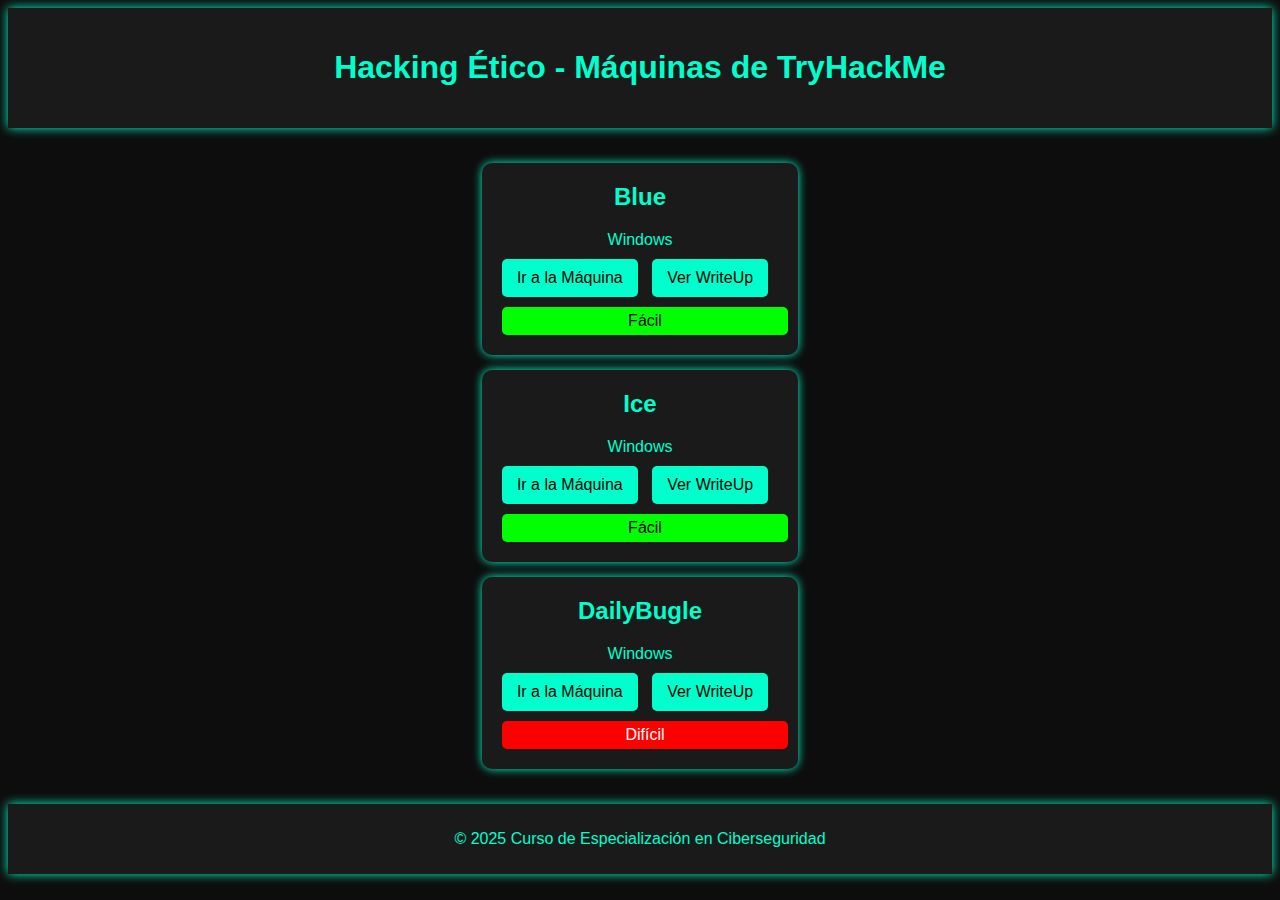
==== asignaturas/hacking.html @ 06b45c09 "SUBIDA WRITE UPS WINDOWS" ====
<!DOCTYPE html>
<html lang="es">
<head>
    <meta charset="UTF-8">
    <meta name="viewport" content="width=device-width, initial-scale=1.0">
    <title>Hacking Ético</title>
    <link rel="stylesheet" href="../style.css">
</head>
<body>
    <header>
        <h1>Hacking Ético - Máquinas de TryHackMe</h1>
    </header>
    <main class="container">
        <section class="machine-list">
            <div class="machine-item">
                <h2>Blue</h2>
                <p>Windows</p>
                <div class="button-container">
                    <a href="https://tryhackme.com/room/blue" target="_blank" class="btn">Ir a la Máquina</a>
                    <a href="https://aleseomar.github.io/asignaturas/maquinas-hacking/Blue/" target="_blank" class="btn">Ver WriteUp</a>
                    <div class="difficulty easy">Fácil</div>
                </div>
            </div>
            <div class="machine-item">
                <h2>Ice</h2>
                <p>Windows</p>
                <div class="button-container">
                    <a href="https://tryhackme.com/room/ice" target="_blank" class="btn">Ir a la Máquina</a>
                    <a href="https://aleseomar.github.io/asignaturas/maquinas-hacking/Ice/" target="_blank" class="btn">Ver WriteUp</a>
                    <div class="difficulty easy">Fácil</div>
                </div>
            </div>
            <div class="machine-item">
                <h2>DailyBugle</h2>
                <p>Windows</p>
                <div class="button-container">
                    <a href="https://tryhackme.com/room/dailybugle" target="_blank" class="btn">Ir a la Máquina</a>
                    <a href="https://aleseomar.github.io/asignaturas/maquinas-hacking/DailyBugle/" target="_blank" class="btn">Ver WriteUp</a>
                    <div class="difficulty hard">Difícil</div>
                </div>
            </div>
            <!-- Agrega más máquinas aquí -->
            <!-- Para dificultad fácil -->
            <!-- <div class="difficulty easy">Fácil</div> -->
                    
            <!-- Para dificultad media -->
            <!-- <div class="difficulty medium">Medio</div> -->
                    
            <!-- Para dificultad difícil -->
            <!-- <div class="difficulty hard">Difícil</div> -->

        </section>
    </main>
    <footer>
        <p>&copy; 2025 Curso de Especialización en Ciberseguridad</p>
    </footer>
</body>
</html>
---- style.css ----
body {
    background-color: #0d0d0d;
    color: #00ffcc;
    font-family: Arial, sans-serif;
    text-align: center;
}
header {
    padding: 20px;
    background-color: #1a1a1a;
    box-shadow: 0 0 10px #00ffcc;
}
.container {
    display: flex;
    flex-wrap: wrap;
    justify-content: center;
    margin: 20px;
}
.subject-box {
    background-color: #1a1a1a;
    padding: 15px;
    margin: 10px;
    border-radius: 10px;
    box-shadow: 0 0 10px #00ffcc;
    width: 250px;
    text-align: center;
}
.subject-box a {
    color: #00ffcc;
    text-decoration: none;
    font-size: 1.2em;
}
.subject-box a:hover {
    color: #ffffff;
}
footer {
    margin-top: 20px;
    padding: 10px;
    background-color: #1a1a1a;
    box-shadow: 0 0 10px #00ffcc;
}
.machine-list {
    list-style-type: none;
    padding: 0;
}
.machine-item {
    background-color: #1a1a1a;
    padding: 20px;
    margin: 15px 0;
    border-radius: 10px;
    box-shadow: 0 0 10px #00ffcc;
}
.machine-item h2 {
    margin-top: 0;
}
.machine-item p {
    margin: 10px 0;
}
.button-container {
    margin-top: 10px;
}
.button-container a {
    display: inline-block;
    margin-right: 10px;
    padding: 10px 15px;
    background-color: #00ffcc;
    color: #000;
    text-decoration: none;
    border-radius: 5px;
}
.button-container a:hover {
    background-color: #ffffff;
}
.difficulty {
    width: 100%;
    padding: 5px;
    margin-top: 10px;
    text-align: center;
    border-radius: 5px;
}

.difficulty.easy {
    background-color: #00ff00; /* Verde */
    color: #000;
}

.difficulty.medium {
    background-color: #ffff00; /* Amarillo */
    color: #000;
}

.difficulty.hard {
    background-color: #ff0000; /* Rojo */
    color: #fff; /* Blanco para mejorar la legibilidad */
}
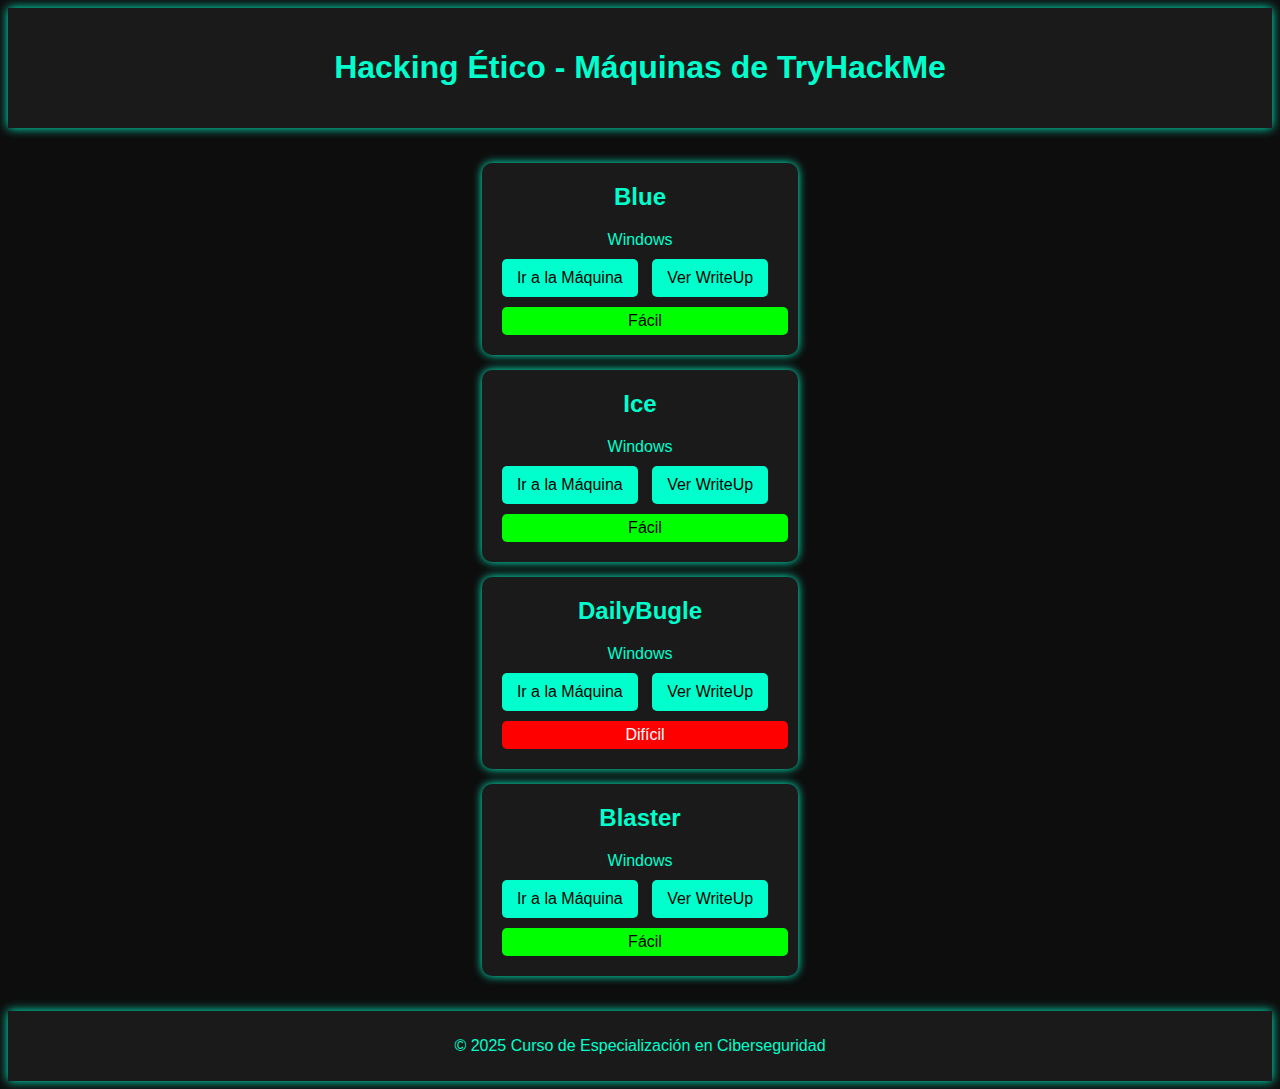
==== commit b3340e1d: "Blaster" ====
--- a/asignaturas/hacking.html
+++ b/asignaturas/hacking.html
@@ -39,6 +39,15 @@
                     <div class="difficulty hard">Difícil</div>
                 </div>
             </div>
+            <div class="machine-item">
+                <h2>Blaster</h2>
+                <p>Windows</p>
+                <div class="button-container">
+                    <a href="https://tryhackme.com/room/blaster" target="_blank" class="btn">Ir a la Máquina</a>
+                    <a href="https://aleseomar.github.io/asignaturas/maquinas-hacking/Blaster/" target="_blank" class="btn">Ver WriteUp</a>
+                    <div class="difficulty easy">Fácil</div>
+                </div>
+            </div>
             <!-- Agrega más máquinas aquí -->
             <!-- Para dificultad fácil -->
             <!-- <div class="difficulty easy">Fácil</div> -->
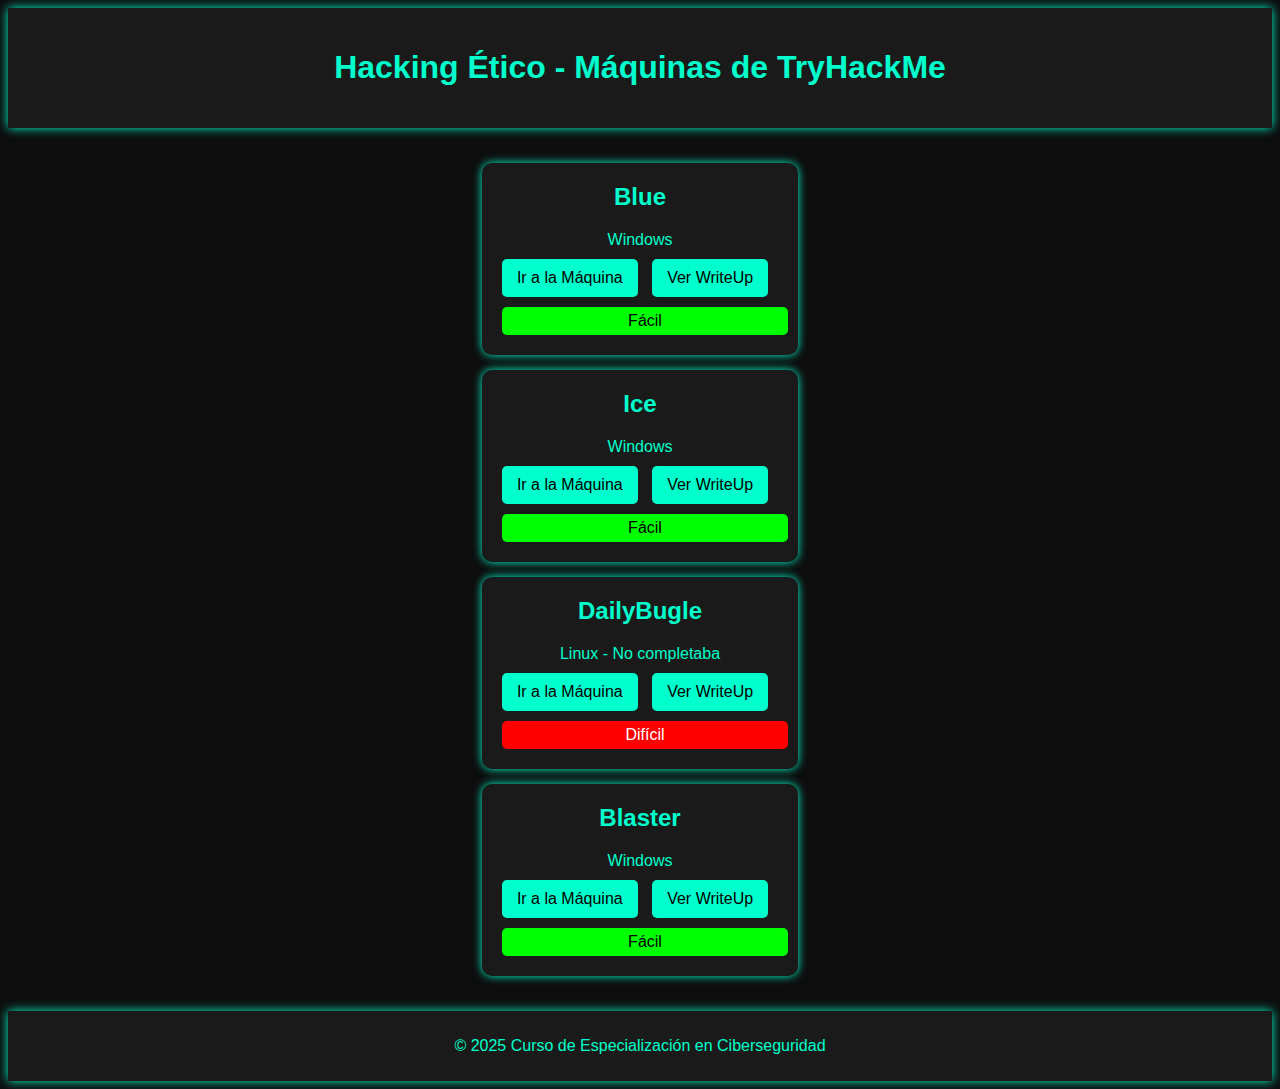
==== commit 6561a282: "." ====
--- a/asignaturas/hacking.html
+++ b/asignaturas/hacking.html
@@ -32,7 +32,7 @@
             </div>
             <div class="machine-item">
                 <h2>DailyBugle</h2>
-                <p>Windows</p>
+                <p>Linux - No completaba</p>
                 <div class="button-container">
                     <a href="https://tryhackme.com/room/dailybugle" target="_blank" class="btn">Ir a la Máquina</a>
                     <a href="https://aleseomar.github.io/asignaturas/maquinas-hacking/DailyBugle/" target="_blank" class="btn">Ver WriteUp</a>
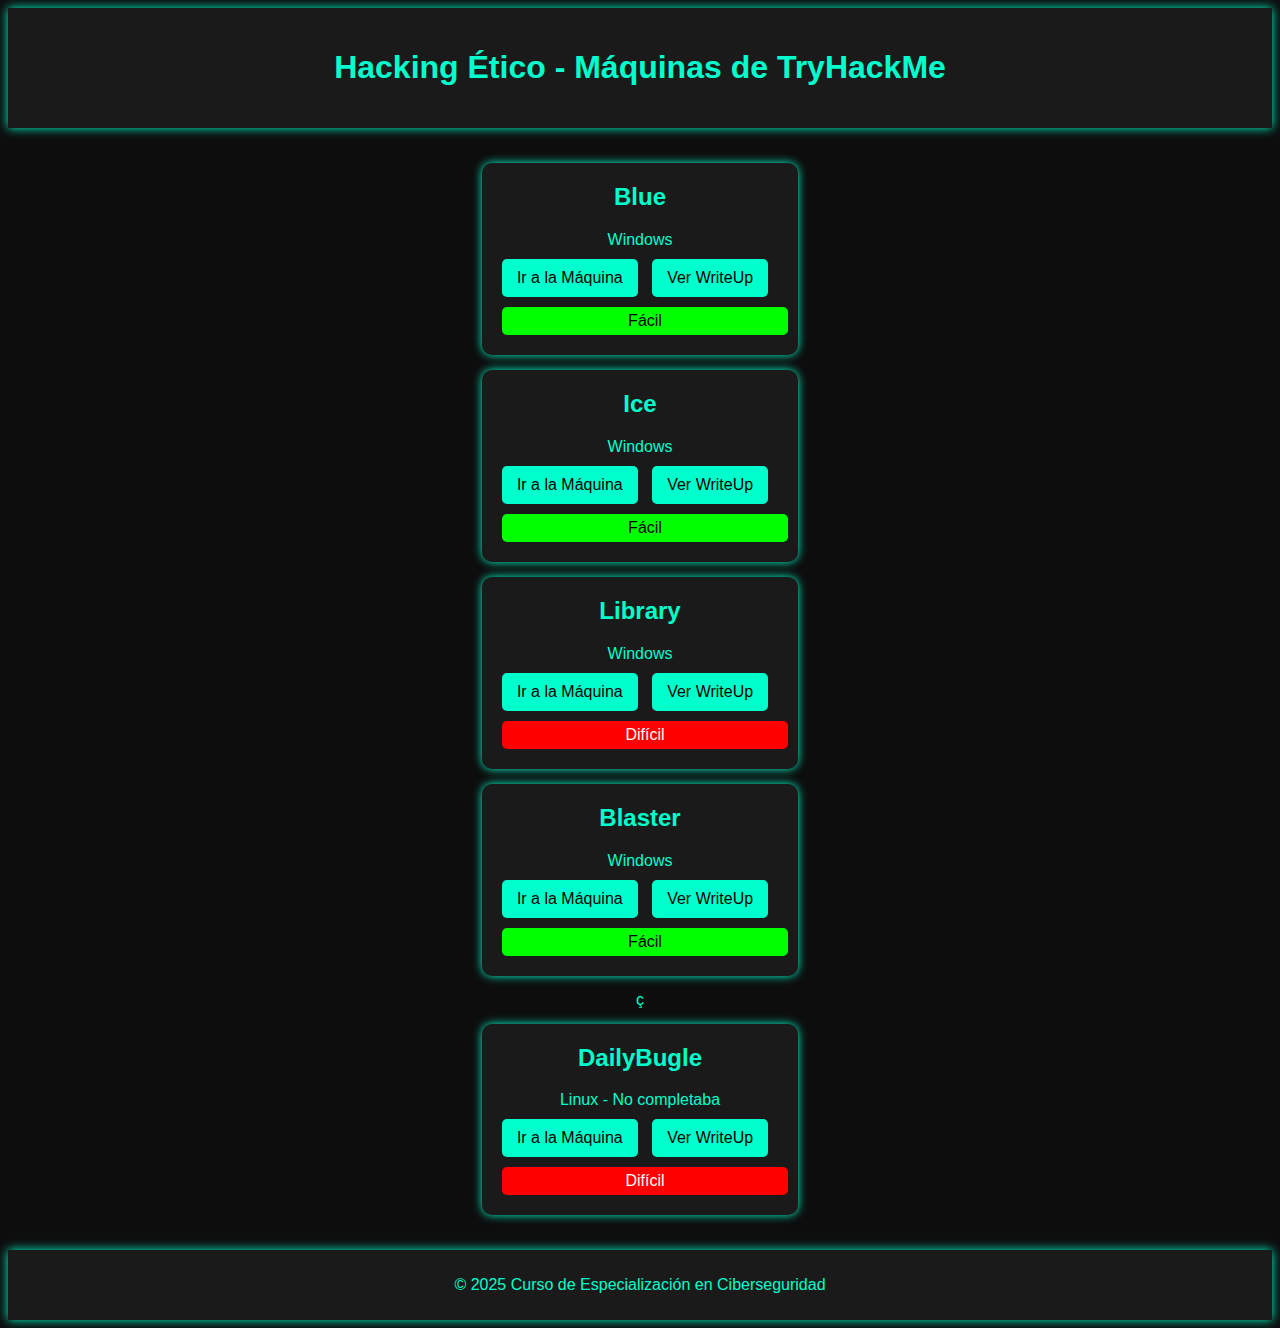
==== commit f8200ebd: "Library" ====
--- a/asignaturas/hacking.html
+++ b/asignaturas/hacking.html
@@ -31,11 +31,11 @@
                 </div>
             </div>
             <div class="machine-item">
-                <h2>DailyBugle</h2>
-                <p>Linux - No completaba</p>
+                <h2>Library</h2>
+                <p>Windows</p>
                 <div class="button-container">
-                    <a href="https://tryhackme.com/room/dailybugle" target="_blank" class="btn">Ir a la Máquina</a>
-                    <a href="https://aleseomar.github.io/asignaturas/maquinas-hacking/DailyBugle/" target="_blank" class="btn">Ver WriteUp</a>
+                    <a href="https://tryhackme.com/room/library" target="_blank" class="btn">Ir a la Máquina</a>
+                    <a href="https://aleseomar.github.io/asignaturas/maquinas-hacking/Library/" target="_blank" class="btn">Ver WriteUp</a>
                     <div class="difficulty hard">Difícil</div>
                 </div>
             </div>
@@ -46,6 +46,15 @@
                     <a href="https://tryhackme.com/room/blaster" target="_blank" class="btn">Ir a la Máquina</a>
                     <a href="https://aleseomar.github.io/asignaturas/maquinas-hacking/Blaster/" target="_blank" class="btn">Ver WriteUp</a>
                     <div class="difficulty easy">Fácil</div>
+                </div>
+            </div>ç
+            <div class="machine-item">
+                <h2>DailyBugle</h2>
+                <p>Linux - No completaba</p>
+                <div class="button-container">
+                    <a href="https://tryhackme.com/room/dailybugle" target="_blank" class="btn">Ir a la Máquina</a>
+                    <a href="https://aleseomar.github.io/asignaturas/maquinas-hacking/DailyBugle/" target="_blank" class="btn">Ver WriteUp</a>
+                    <div class="difficulty hard">Difícil</div>
                 </div>
             </div>
             <!-- Agrega más máquinas aquí -->
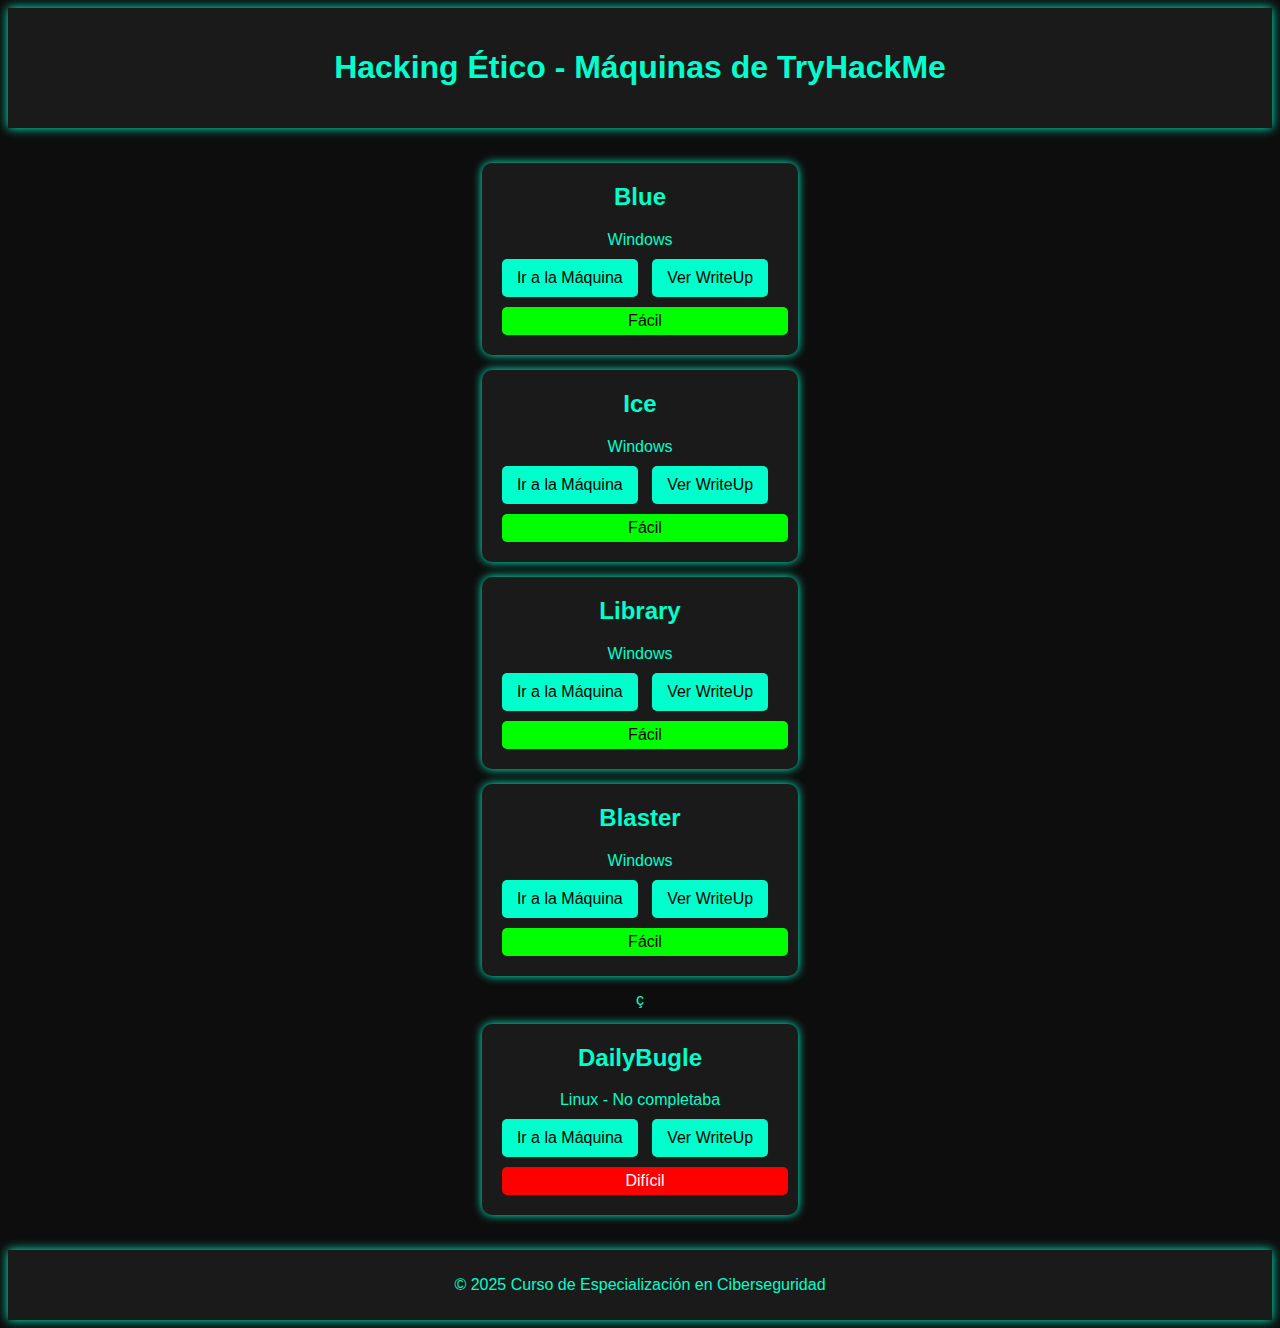
==== commit 4c117a8a: "." ====
--- a/asignaturas/hacking.html
+++ b/asignaturas/hacking.html
@@ -36,7 +36,7 @@
                 <div class="button-container">
                     <a href="https://tryhackme.com/room/library" target="_blank" class="btn">Ir a la Máquina</a>
                     <a href="https://aleseomar.github.io/asignaturas/maquinas-hacking/Library/" target="_blank" class="btn">Ver WriteUp</a>
-                    <div class="difficulty hard">Difícil</div>
+                    <div class="difficulty easy">Fácil</div>
                 </div>
             </div>
             <div class="machine-item">
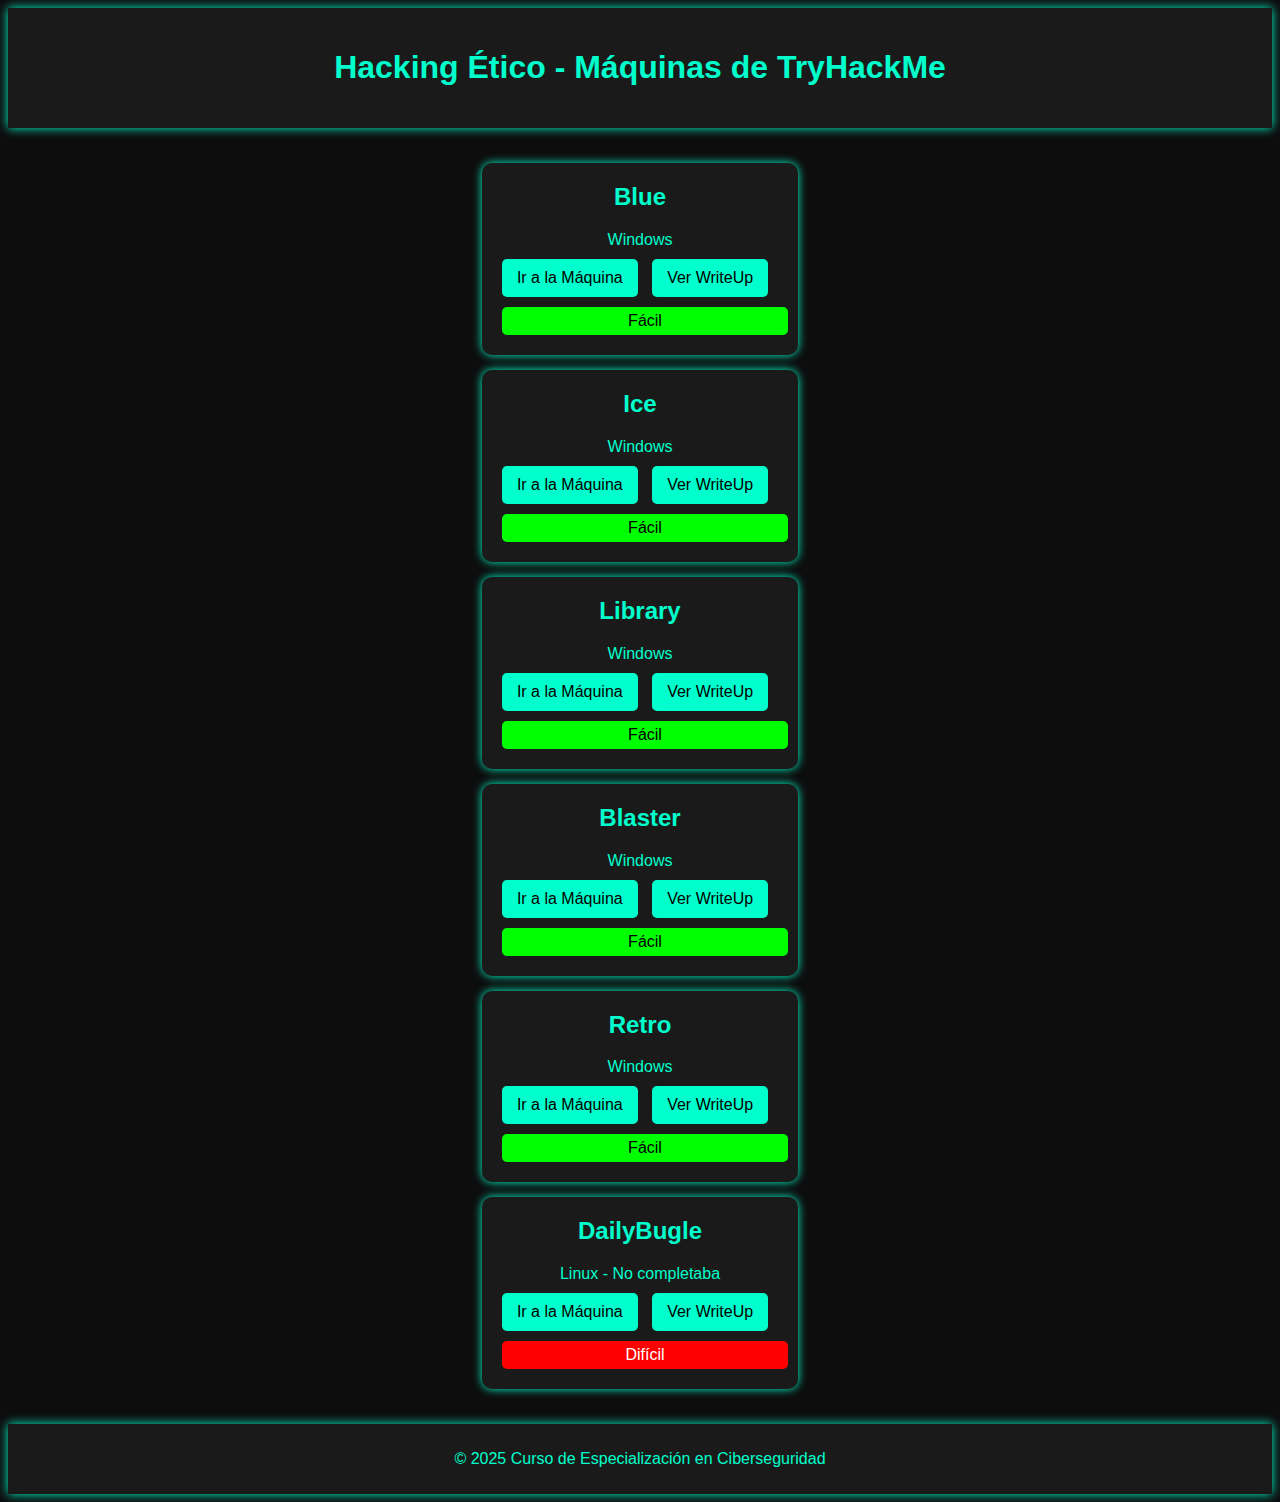
==== commit cbb261d8: "retro" ====
--- a/asignaturas/hacking.html
+++ b/asignaturas/hacking.html
@@ -47,7 +47,16 @@
                     <a href="https://aleseomar.github.io/asignaturas/maquinas-hacking/Blaster/" target="_blank" class="btn">Ver WriteUp</a>
                     <div class="difficulty easy">Fácil</div>
                 </div>
-            </div>ç
+            </div>
+            <div class="machine-item">
+                <h2>Retro</h2>
+                <p>Windows</p>
+                <div class="button-container">
+                    <a href="https://tryhackme.com/room/retro" target="_blank" class="btn">Ir a la Máquina</a>
+                    <a href="https://aleseomar.github.io/asignaturas/maquinas-hacking/Retro/" target="_blank" class="btn">Ver WriteUp</a>
+                    <div class="difficulty easy">Fácil</div>
+                </div>
+            </div>
             <div class="machine-item">
                 <h2>DailyBugle</h2>
                 <p>Linux - No completaba</p>
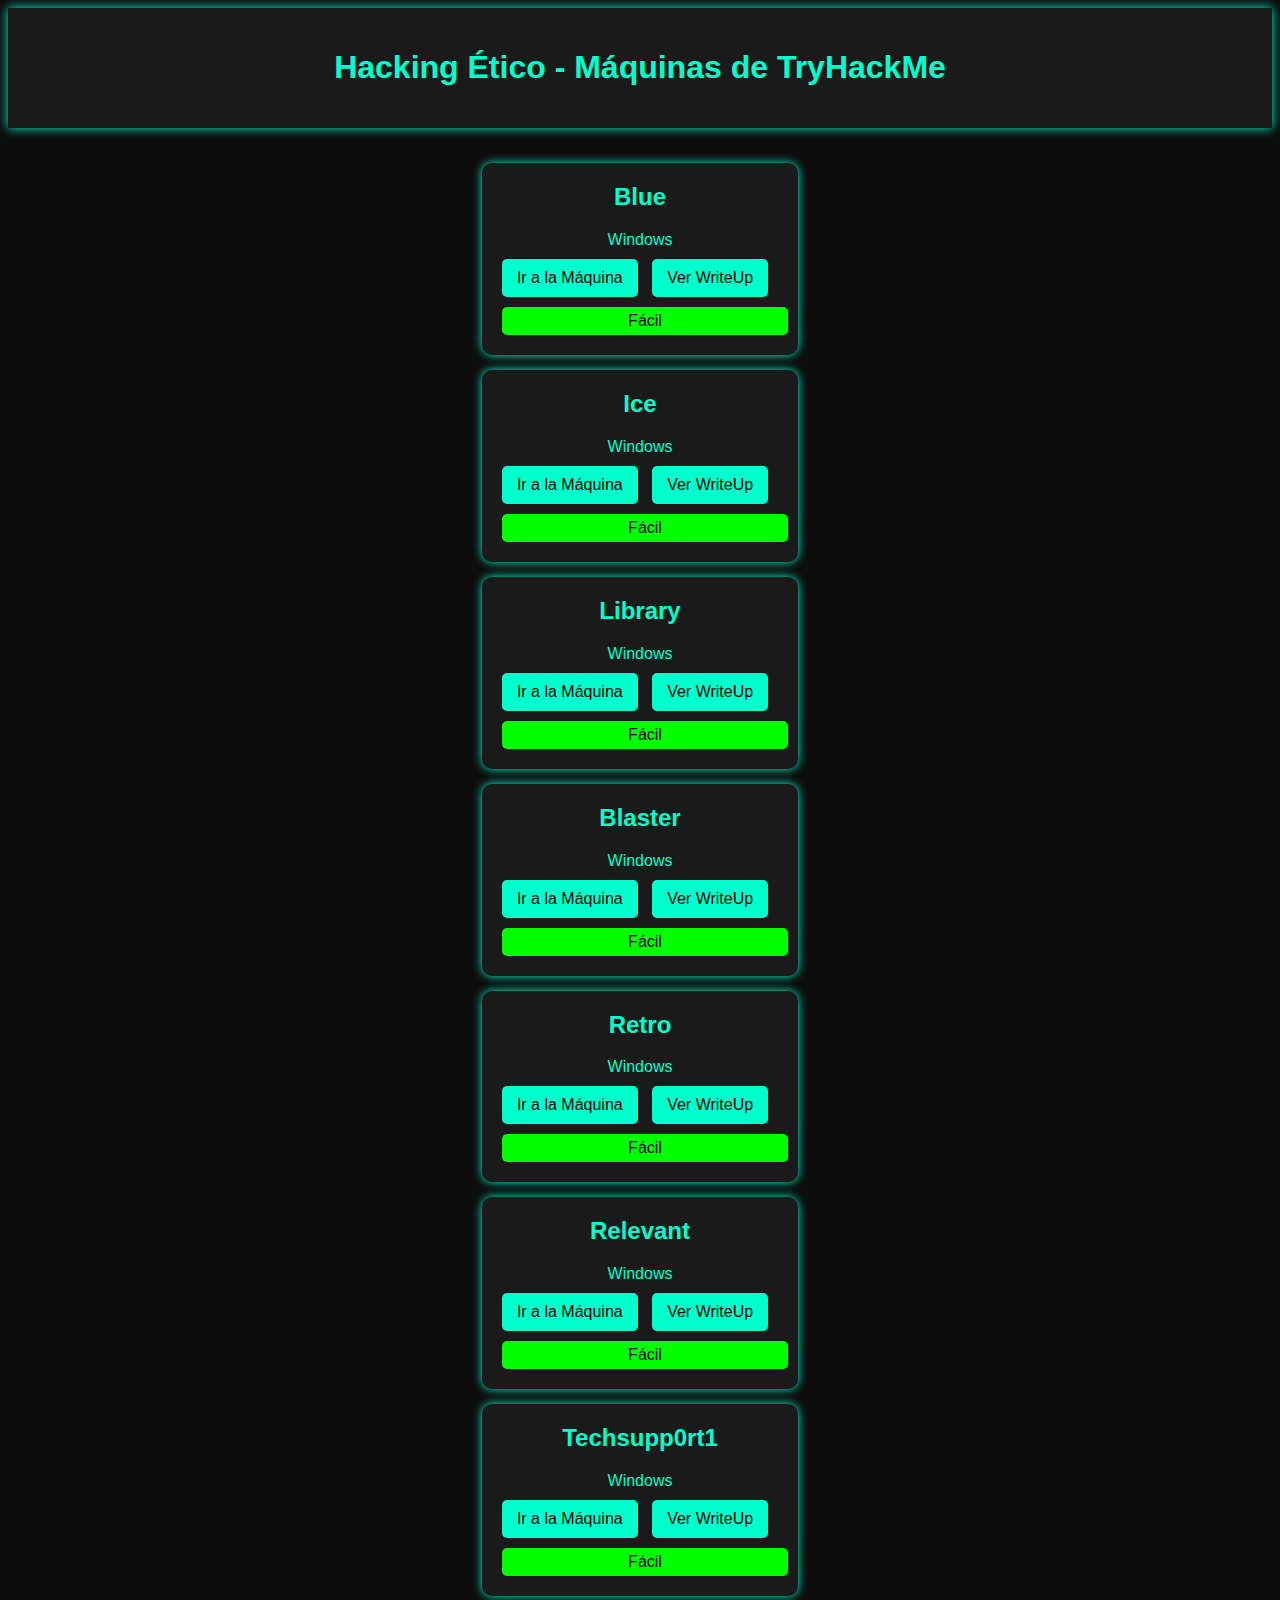
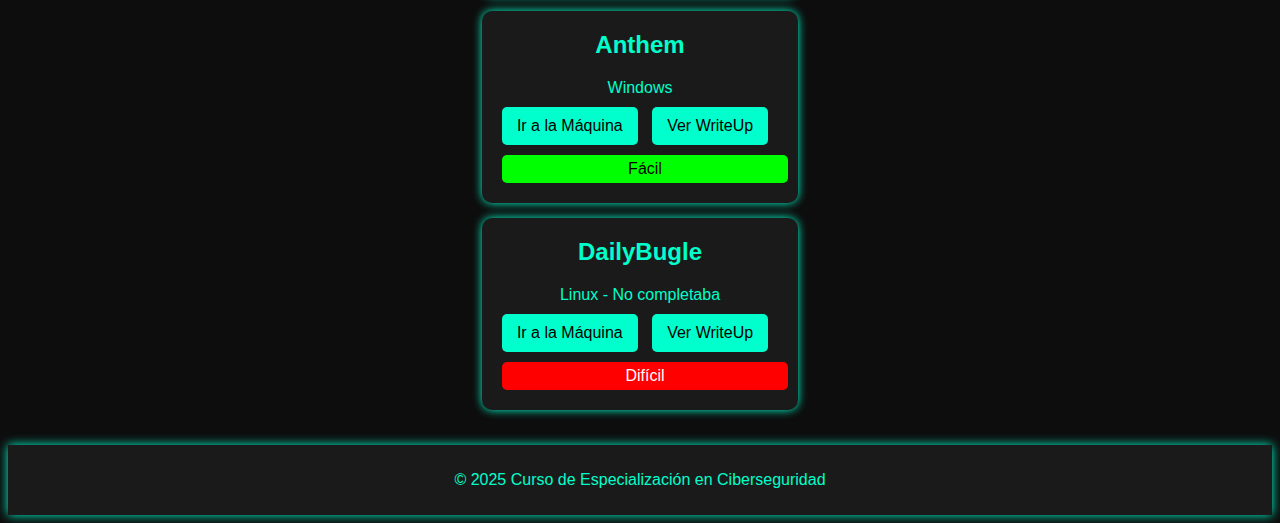
==== commit 24f7bc04: "revelant" ====
--- a/asignaturas/hacking.html
+++ b/asignaturas/hacking.html
@@ -58,6 +58,33 @@
                 </div>
             </div>
             <div class="machine-item">
+                <h2>Relevant</h2>
+                <p>Windows</p>
+                <div class="button-container">
+                    <a href="https://tryhackme.com/room/relevant" target="_blank" class="btn">Ir a la Máquina</a>
+                    <a href="https://aleseomar.github.io/asignaturas/maquinas-hacking/Relevant/" target="_blank" class="btn">Ver WriteUp</a>
+                    <div class="difficulty easy">Fácil</div>
+                </div>
+            </div>
+            <div class="machine-item">
+                <h2>Techsupp0rt1</h2>
+                <p>Windows</p>
+                <div class="button-container">
+                    <a href="https://tryhackme.com/room/techsupp0rt1" target="_blank" class="btn">Ir a la Máquina</a>
+                    <a href="https://aleseomar.github.io/asignaturas/maquinas-hacking/Techsupp0rt1/" target="_blank" class="btn">Ver WriteUp</a>
+                    <div class="difficulty easy">Fácil</div>
+                </div>
+            </div>
+            <div class="machine-item">
+                <h2>Anthem</h2>
+                <p>Windows</p>
+                <div class="button-container">
+                    <a href="Anthem" target="_blank" class="btn">Ir a la Máquina</a>
+                    <a href="https://aleseomar.github.io/asignaturas/maquinas-hacking/Anthem/" target="_blank" class="btn">Ver WriteUp</a>
+                    <div class="difficulty easy">Fácil</div>
+                </div>
+            </div>
+            <div class="machine-item">
                 <h2>DailyBugle</h2>
                 <p>Linux - No completaba</p>
                 <div class="button-container">
